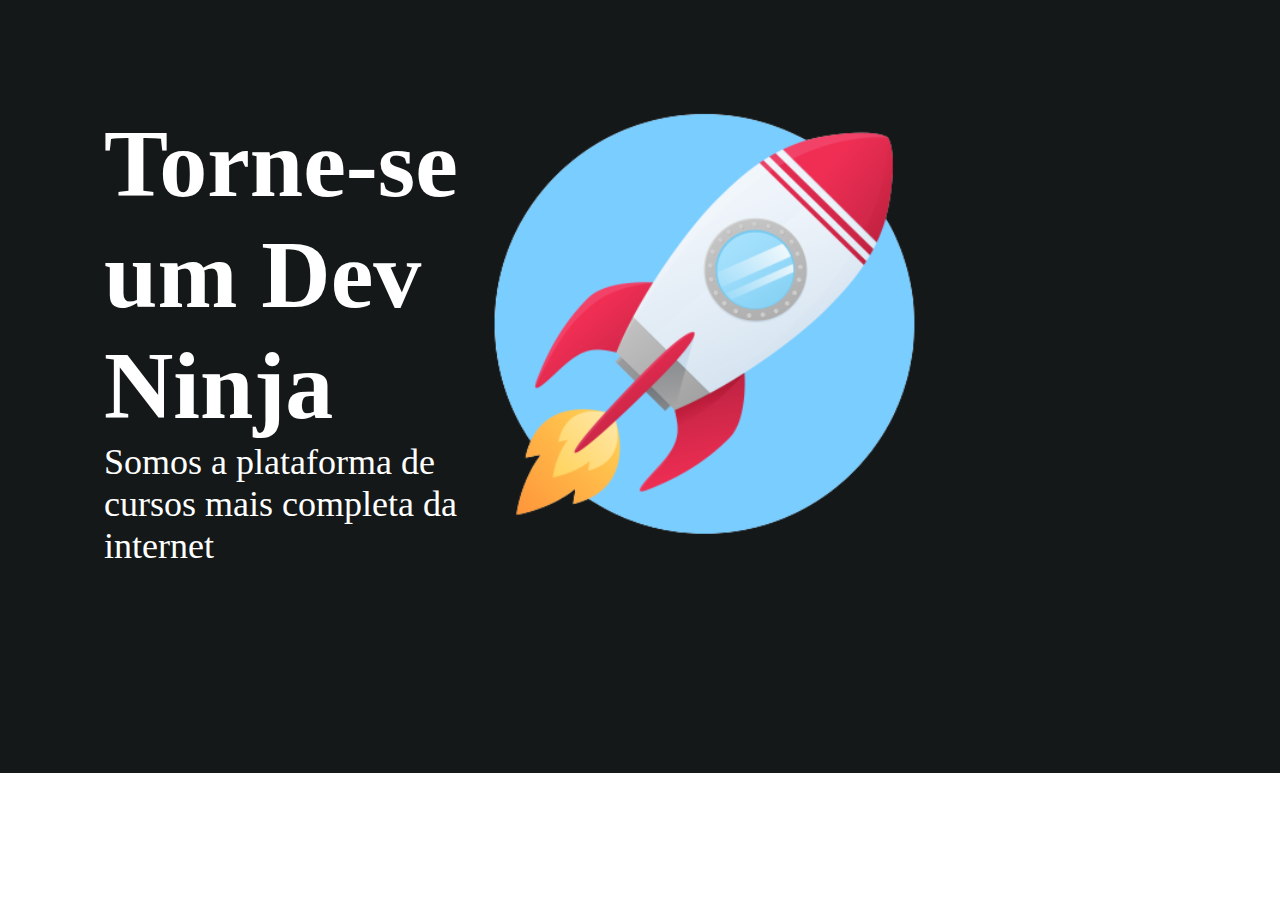
==== index.html @ c104880a "first commit" ====
<!DOCTYPE html>
<html lang="pt-br">

<head>
    <meta charset="UTF-8">
    <meta http-equiv="X-UA-Compatible" content="IE=edge">
    <meta name="viewport" content="width=device-width, initial-scale=1.0">
    <link rel="shortcut icon" type="image/" href="assets/favicon.jpg" />
    <link rel="stylesheet" href="reset.css">
    <title>TechLearn</title>
</head>

<body>
    <main class="main">
        <section class="container main-hero">

            <div class="content-box">
                <h1 class="title">Torne-se um Dev Ninja</h1>
                <p class="subtitle">Somos a plataforma de cursos mais completa da internet</p>
            </div>

            <div class="image-box">
                <img src="assets/rocket.svg" alt="Ilustração de um foguete" class="rocket">
            </div>

        </section>
    </main>
</body>

</html>

<style>
    .main {
        background: #151819;
    }

    .container {
        max-width: 1920px;
        margin: 0 auto;
    }

    .main-hero {
        background: #151819;
        height: 665px;
        padding-top: 108px;

        display: flex;
        justify-content: space-between;
    }

    .content-box {
        padding-left: 104px;
    }

    .image-box {
        padding-right: 362px;
    }

    .title {
        color: #FFF;
        font-size: 96px;
        font-family: Montserrat;
        font-style: normal;
        font-weight: 700;
        line-height: normal;
        max-width: 629px;
    }

    .subtitle {
        color: #FFF;
        font-size: 36px;
        font-family: Montserrat;
        font-style: normal;
        font-weight: 400;
        line-height: normal;
        max-width: 640px;
    }
</style>
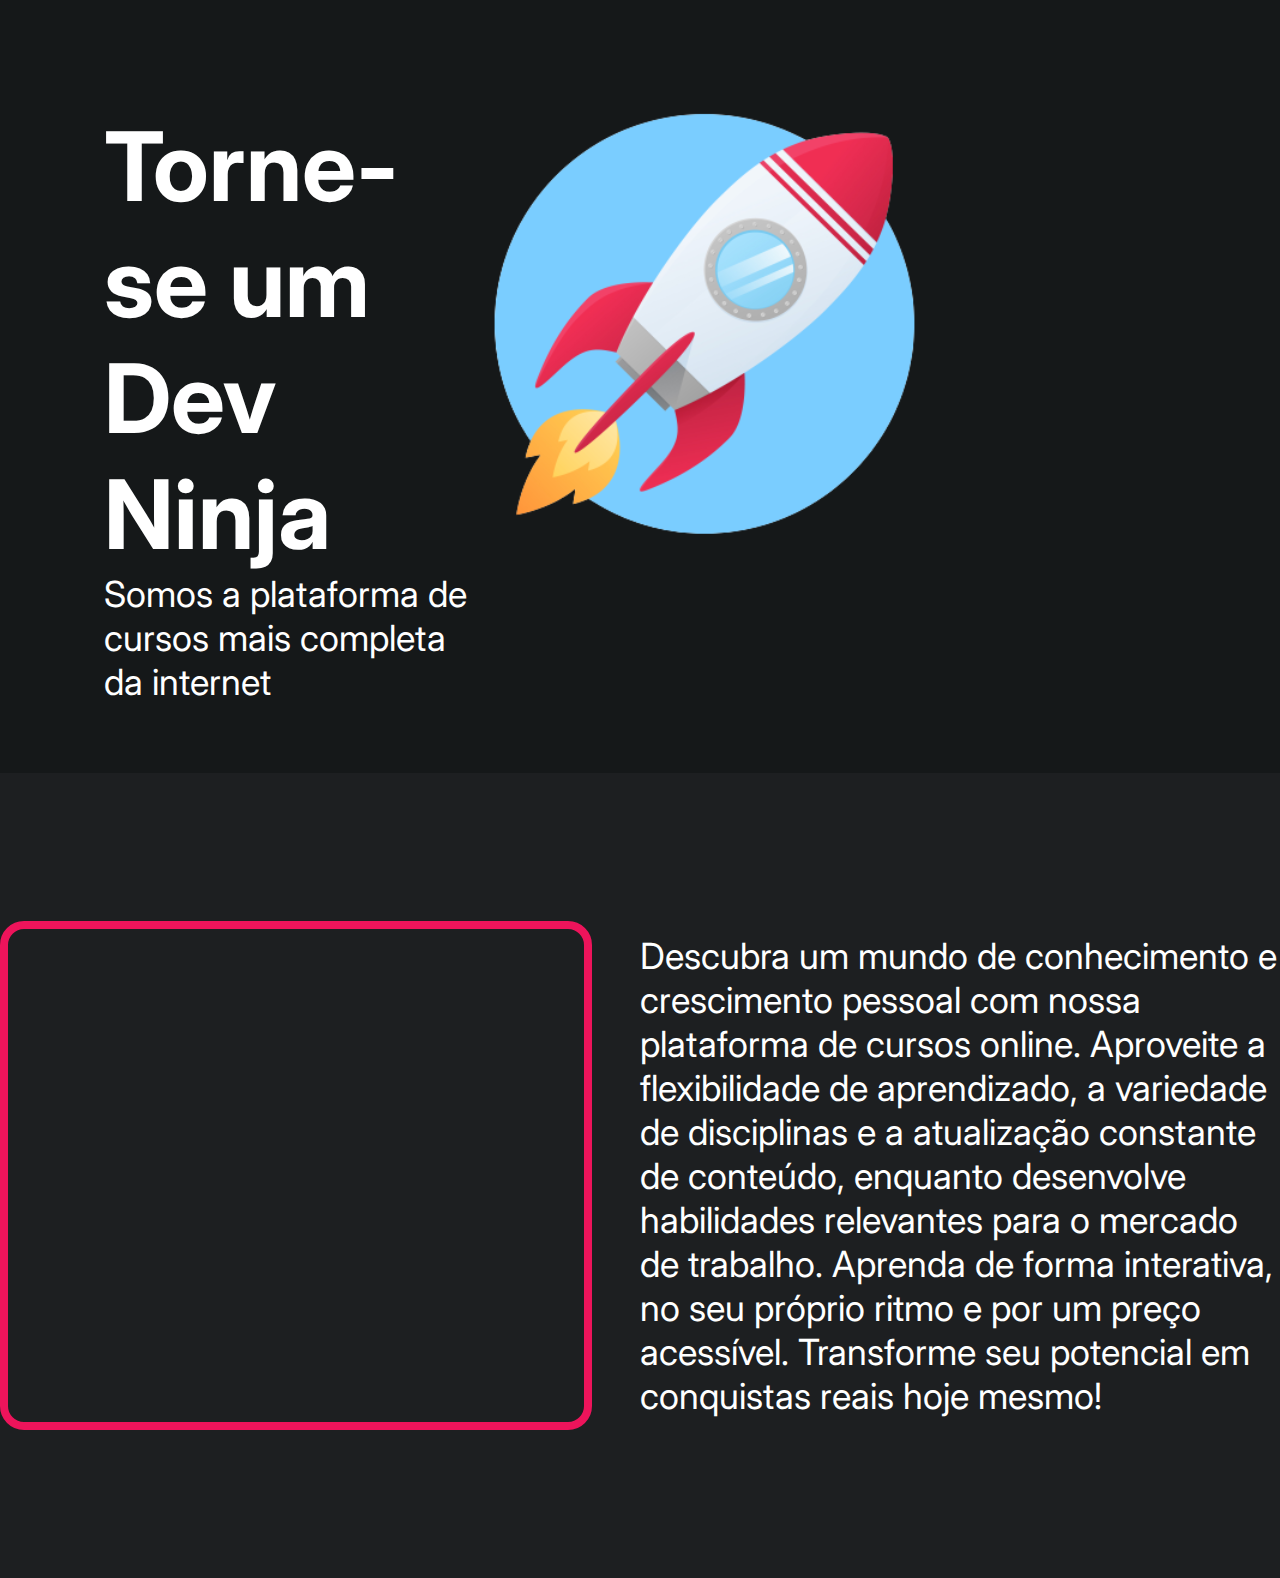
==== commit 90c3d49e: "Merge pull request #1 from LuisLimaIt/feature/videoSection" ====
--- a/index.html
+++ b/index.html
@@ -7,7 +7,9 @@
     <meta name="viewport" content="width=device-width, initial-scale=1.0">
     <link rel="shortcut icon" type="image/" href="assets/favicon.jpg" />
     <link rel="stylesheet" href="reset.css">
+    <link href="https://fonts.googleapis.com/css2?family=Inter&display=swap" rel="stylesheet">
     <title>TechLearn</title>
+    
 </head>
 
 <body>
@@ -24,15 +26,35 @@
             </div>
 
         </section>
+
+        <section class="video-section">
+            <iframe class="video" width="816" height="493" src="https://www.youtube.com/embed/kC_gdsnlKaE"
+                title="YouTube video player" frameborder="0"
+                allow="accelerometer; autoplay; clipboard-write; encrypted-media; gyroscope; picture-in-picture; web-share"
+                allowfullscreen></iframe>
+
+            <div class="video-text-box">
+                <p class="video-text">
+                    Descubra um mundo de conhecimento e crescimento pessoal com nossa plataforma de cursos online.
+                    Aproveite a flexibilidade de aprendizado, a variedade de disciplinas e a atualização constante de
+                    conteúdo, enquanto
+                    desenvolve habilidades relevantes para o
+                    mercado de trabalho. Aprenda de forma interativa, no seu próprio ritmo e por um preço acessível.
+                    Transforme seu
+                    potencial em conquistas reais hoje mesmo!
+                </p>
+            </div>
+
+
+
+        </section>
     </main>
 </body>
 
 </html>
 
 <style>
-    .main {
-        background: #151819;
-    }
+    .main {}
 
     .container {
         max-width: 1920px;
@@ -59,7 +81,7 @@
     .title {
         color: #FFF;
         font-size: 96px;
-        font-family: Montserrat;
+        font-family: Inter;
         font-style: normal;
         font-weight: 700;
         line-height: normal;
@@ -69,10 +91,44 @@
     .subtitle {
         color: #FFF;
         font-size: 36px;
-        font-family: Montserrat;
+        font-family: Inter;
         font-style: normal;
         font-weight: 400;
         line-height: normal;
         max-width: 640px;
     }
+
+
+    .video-section {
+        max-width: 1920px;
+        margin: 0 auto;
+        background-color: #1D1F21;
+        display: flex;
+        gap: 48px;
+        align-items: center;
+        justify-content: center;
+        padding: 148px 0;
+
+    }
+
+    .video {
+        border: 8px solid #ED145B;
+        border-radius: 24px;
+    }
+
+    .video-text-box {
+        width: 908px;
+    }
+
+    .video-text {
+        color: #FFF;
+        font-family: Inter;
+        font-size: 36px;
+        font-style: normal;
+        font-weight: 400;
+        line-height: normal;
+
+    }
+
+
 </style>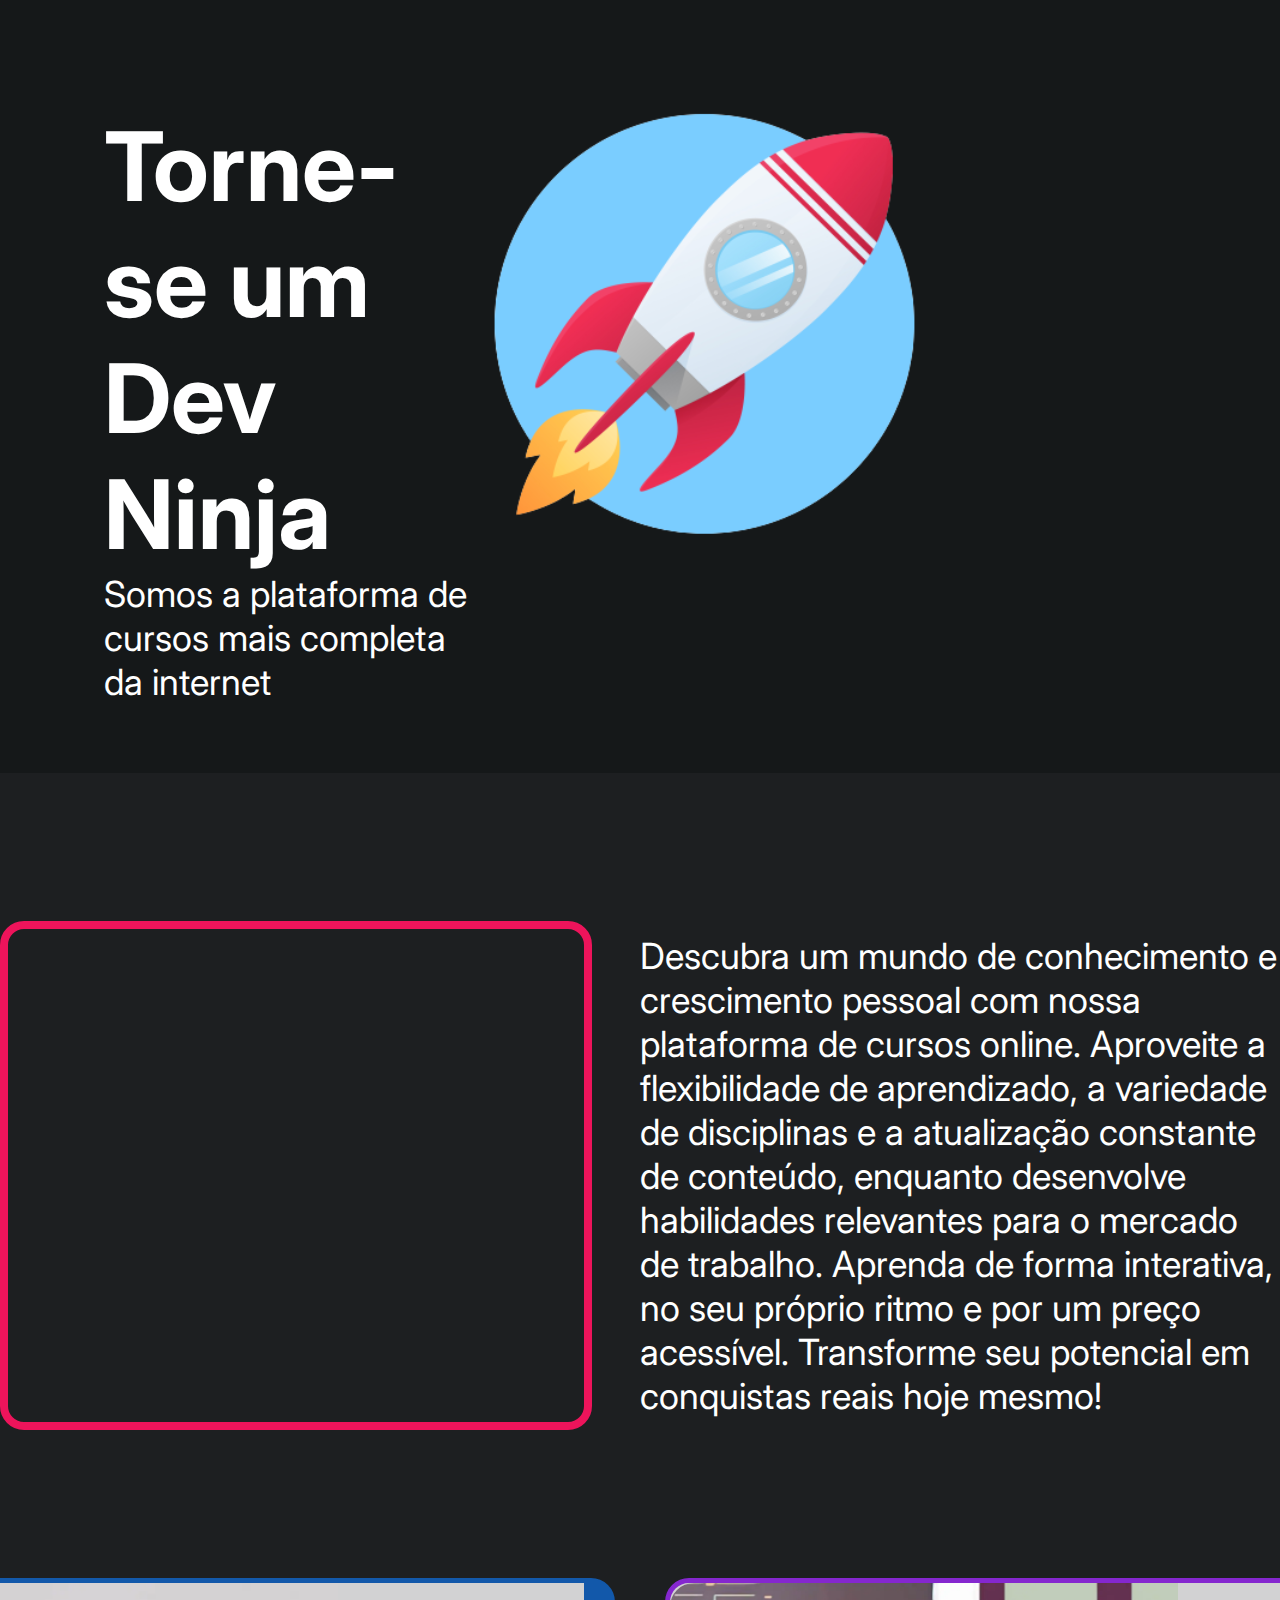
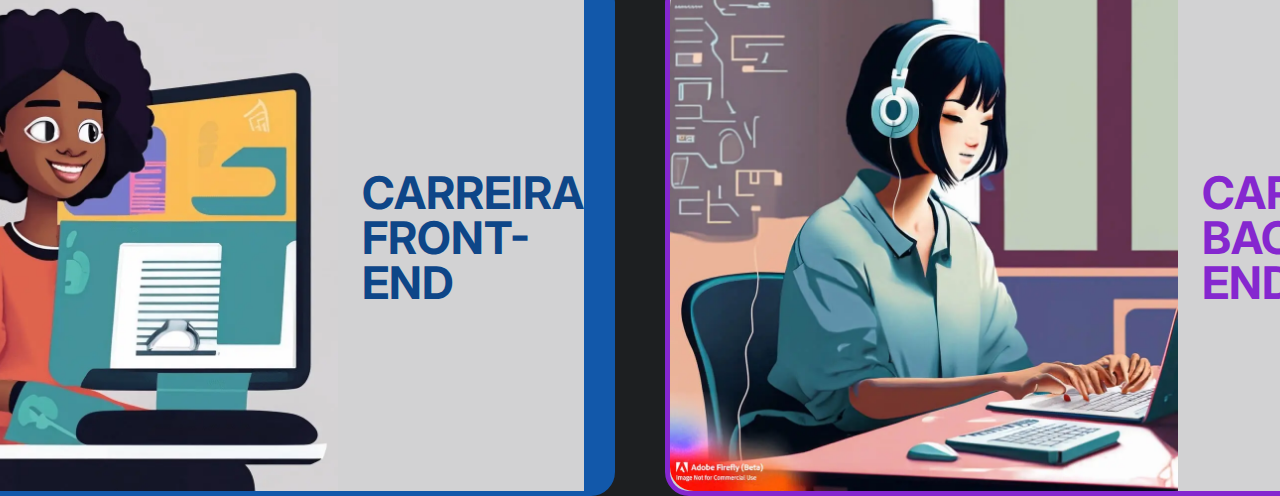
==== commit 34253970: "Merge pull request #2 from LuisLimaIt/feature/cardSection" ====
--- a/index.html
+++ b/index.html
@@ -9,7 +9,7 @@
     <link rel="stylesheet" href="reset.css">
     <link href="https://fonts.googleapis.com/css2?family=Inter&display=swap" rel="stylesheet">
     <title>TechLearn</title>
-    
+
 </head>
 
 <body>
@@ -44,10 +44,28 @@
                     potencial em conquistas reais hoje mesmo!
                 </p>
             </div>
-
-
-
         </section>
+        <section class="card-section">
+
+            <div class="card-box blue" >
+                <img class="card-image" src="assets/frontend.webp"
+                    alt="Mulher negra programadora olhando para o computador">
+                <p class="card-text blue-text">
+                    CARREIRA FRONT-END
+                </p>
+            </div>
+
+            <div class="card-box violet">
+                <img class="card-image" src="assets/backend.webp"
+                    alt="Mulher asiática programadora olhando para o computador">
+                <p class="card-text violet-text">
+                    CARREIRA BACK-END
+                </p>
+            </div>
+
+        </section>
+
+
     </main>
 </body>
 
@@ -130,5 +148,58 @@
 
     }
 
-
+    /* CardSection*/
+
+    .card-section {
+        max-width: 1920px;
+        margin: 0 auto;
+        background-color: #1D1F21;
+        display: flex;
+        justify-content: center;
+        gap: 50px;
+    }
+
+    .card-box {
+        display: flex;
+        justify-content: center;
+        align-items: center;
+        gap: 24px;
+        background-color: #D2D2D3;
+        border-radius: 24px;
+        
+    }
+
+    .blue {
+        border-top: 5px solid #1258AA;
+        border-right: 31px solid #1258AA;
+        border-bottom: 5px solid #1258AA;
+        border-left: 5px solid #1258AA;
+    }
+
+    .violet {
+        border-top: 5px solid #8527CF;
+        border-right: 31px solid #8527CF;
+        border-bottom: 5px solid #8527CF;
+        border-left: 5px solid #8527CF;
+    }
+
+    .card-image {
+        max-width: 508px;
+        border-radius: 24px 0 0 24px;
+    }
+
+    .card-text {
+        font-family: Inter;
+        font-size: 45px;
+        font-weight: 700;
+        max-width: 288px;
+    }
+
+    .blue-text {
+        color: #0E4688;
+    }
+
+    .violet-text {
+        color: #8527CF;
+    }
 </style>